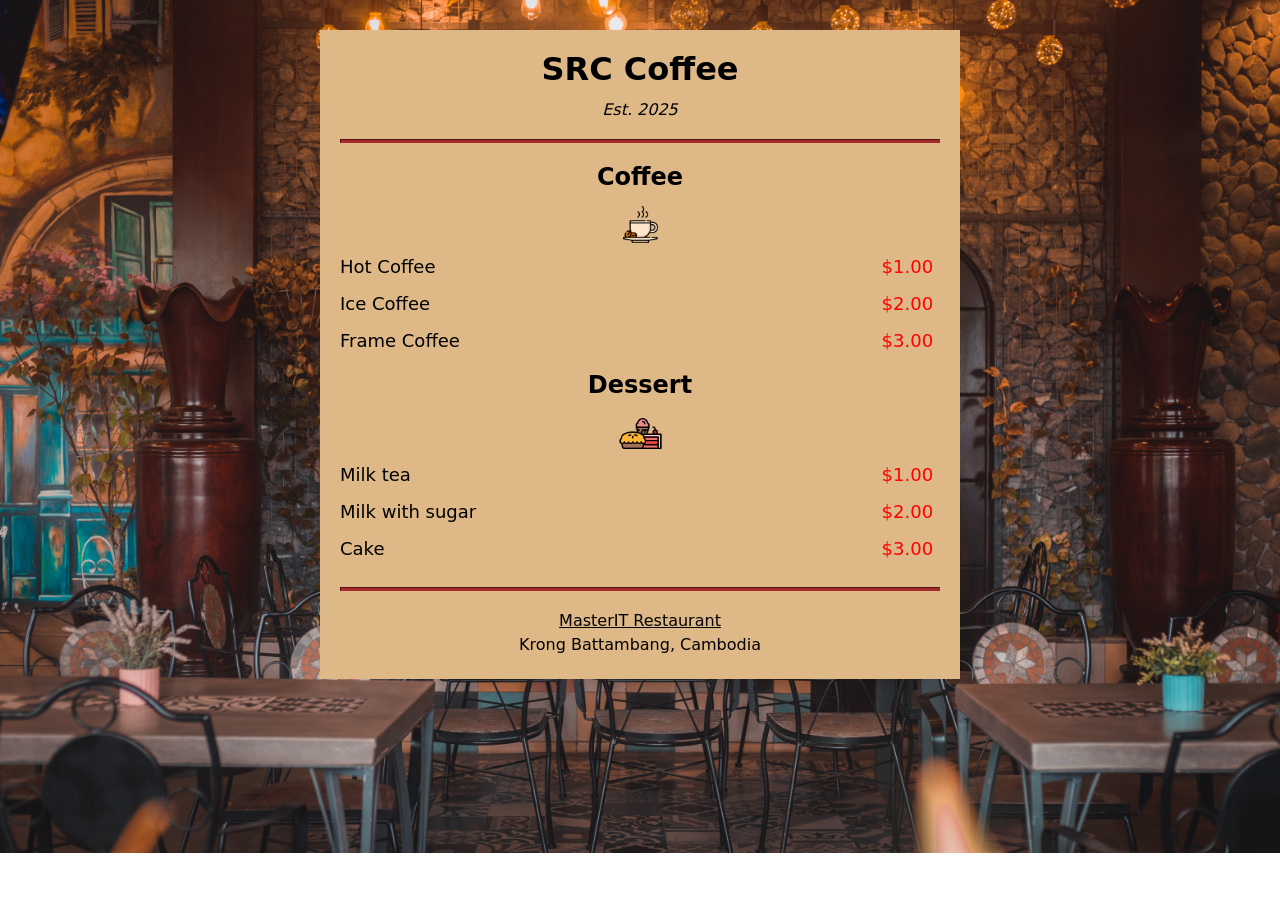
==== 5_PracticCSS/index.html @ 4dfb5321 "first commit" ====
<!DOCTYPE html>
<html lang="en">
  <head>
    <meta charset="UTF-8" />
    <meta name="viewport" content="width=device-width, initial-scale=1.0" />
    <link rel="stylesheet" href="./style.css" />
    <title>MasterCafe</title>
  </head>
  <body>
    <div class="menu">
      <h1>SRC Coffee</h1>
      <p class="est">Est. 2025</p>
      <hr />
      <div>
        <h2>Coffee</h2>
        <img src="./images/coffee.png" alt="coffee" />
        <div class="item">
          <p class="hot">Hot Coffee</p>
          <p class="price">$1.00</p>
        </div>
        <div class="item">
          <p class="hot">Ice Coffee</p>
          <p class="price">$2.00</p>
        </div>
        <div class="item">
          <p class="hot">Frame Coffee</p>
          <p class="price">$3.00</p>
        </div>
      </div>

      <div>
        <h2>Dessert</h2>
        <img src="./images/dessert.png" alt="dessert" />
        <div class="item">
          <p class="hot">Milk tea</p>
          <p class="price">$1.00</p>
        </div>
        <div class="item">
          <p class="hot">Milk with sugar</p>
          <p class="price">$2.00</p>
        </div>
        <div class="item">
          <p class="hot">Cake</p>
          <p class="price">$3.00</p>
        </div>
      </div>

      <hr />
      <div>
        <a class="k" href="https://www.youtube.com/@BroCodez">MasterIT Restaurant</a>
        <p class="k">Krong Battambang, Cambodia</p>
      </div>
    </div>
  </body>
</html>
---- 5_PracticCSS/style.css ----
*{
    padding: 0;
    margin: 0;
    box-sizing: border-box;
}
body{
    font-family: system-ui;
    background-image: url(./images/background.jpg);
    background-size: cover;
    background-repeat: no-repeat;
}
.menu{
    background-color: #deb887;
    width: 50%;
    margin: 30px auto;
    padding: 20px;
}

h1{
    text-align: center;
    font-weight: 900;
}
.est{
    font-style: italic;
    text-align: center;
    margin: 12px auto;
}
hr{
    height: 4px;
    background-color: brown;
    border-color: brown;
    margin: 20px auto;
}
h2{
    text-align: center;
    margin: 12px auto;
}
img{
    width: 45px;
    display: block;
    margin: 0px auto;
}
.item p{
    display: inline-block;
    margin: 8px auto;
    font-size: 18px;
}
.item .hot{
    text-align-last: left;
    width: 69%;
}
.item .price{
    
    text-align: right;
    color: red;
     width: 29%;
    
}
.k{
    text-align: center;
    display: block;
    margin: 5px auto;
    color: black;
}
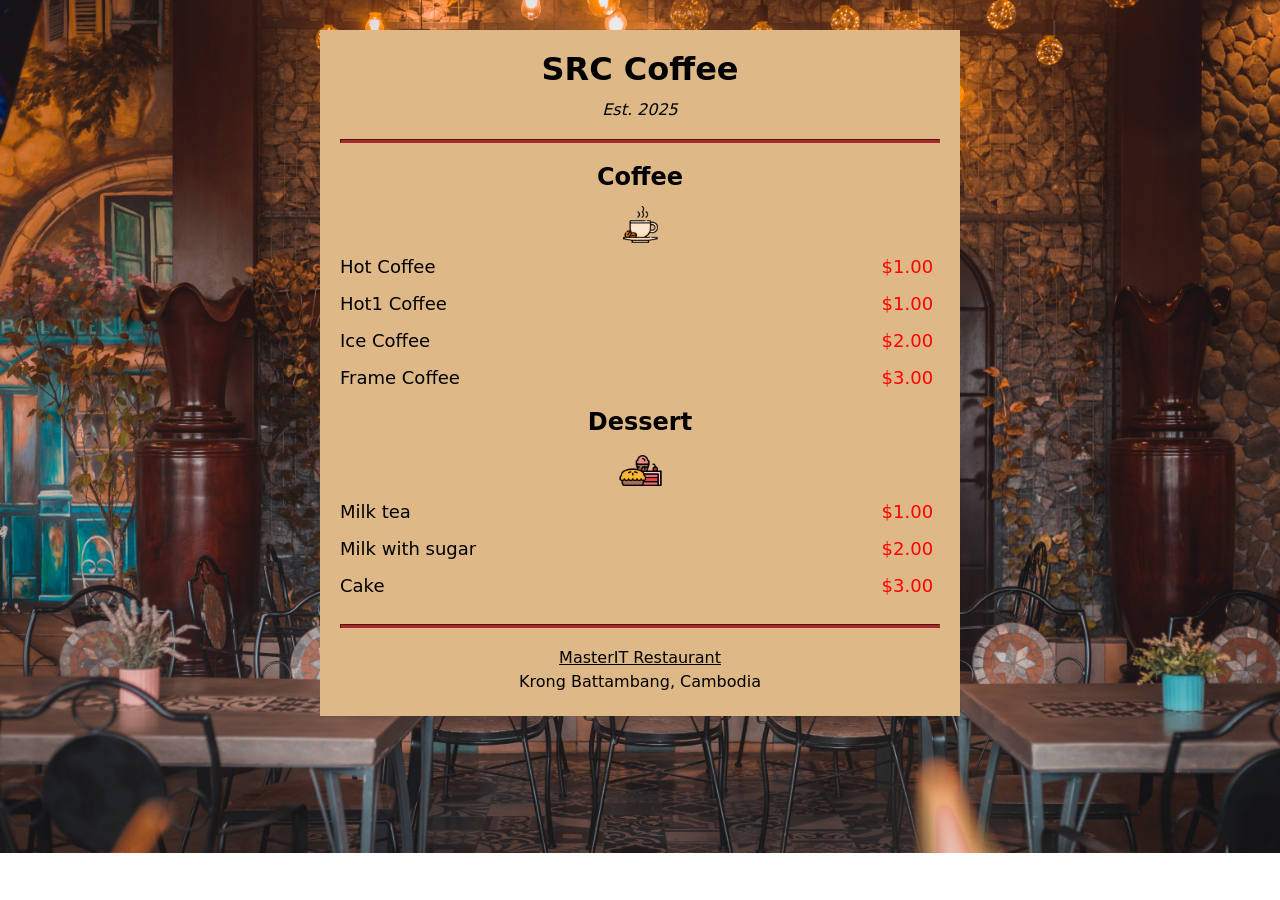
==== commit 6057e740: "change 1" ====
--- a/5_PracticCSS/index.html
+++ b/5_PracticCSS/index.html
@@ -16,6 +16,10 @@
         <img src="./images/coffee.png" alt="coffee" />
         <div class="item">
           <p class="hot">Hot Coffee</p>
+          <p class="price">$1.00</p>
+        </div>
+          <div class="item">
+          <p class="hot">Hot1 Coffee</p>
           <p class="price">$1.00</p>
         </div>
         <div class="item">
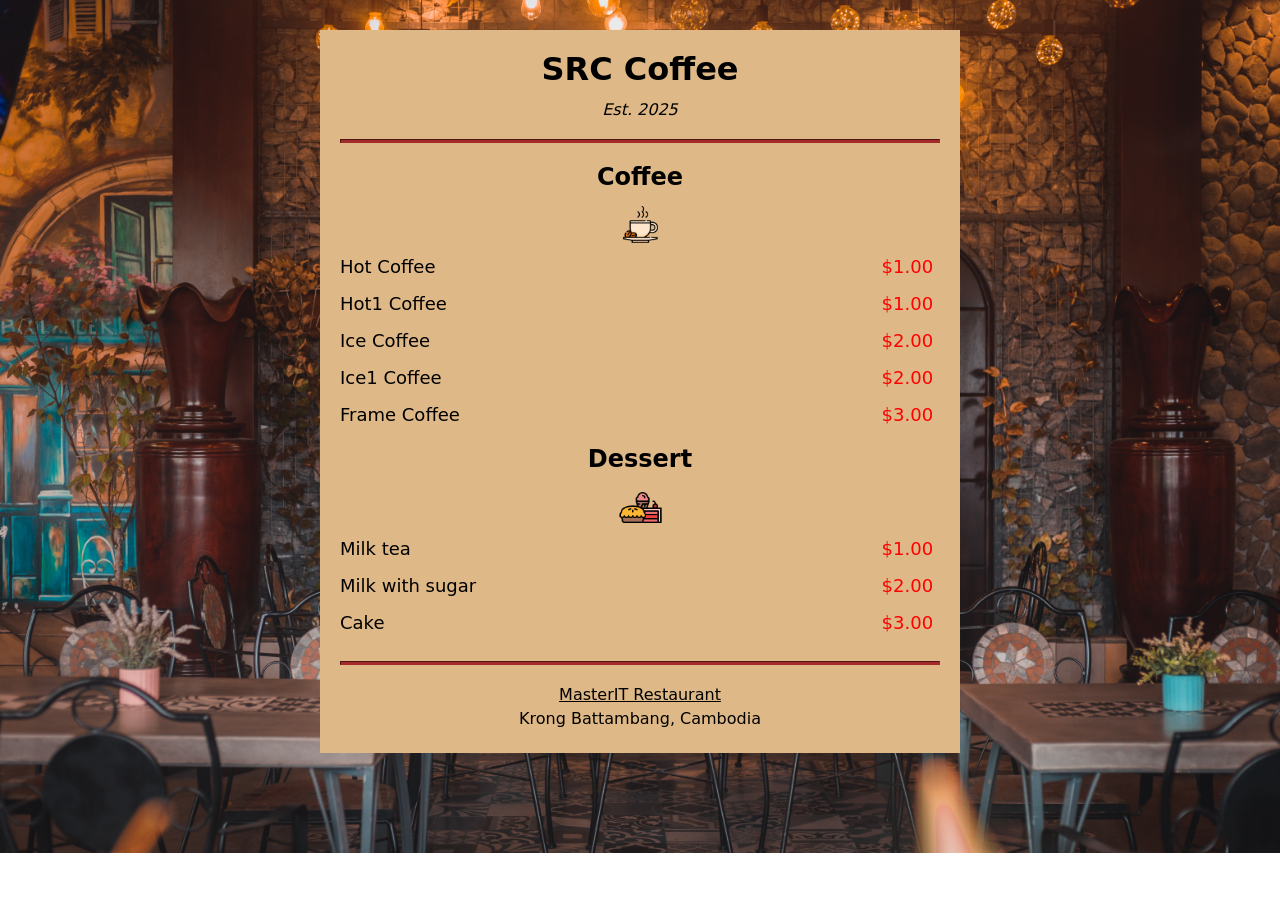
==== commit d37b821c: "4 change" ====
--- a/5_PracticCSS/index.html
+++ b/5_PracticCSS/index.html
@@ -24,6 +24,10 @@
         </div>
         <div class="item">
           <p class="hot">Ice Coffee</p>
+          <p class="price">$2.00</p>
+        </div>
+                <div class="item">
+          <p class="hot">Ice1 Coffee</p>
           <p class="price">$2.00</p>
         </div>
         <div class="item">
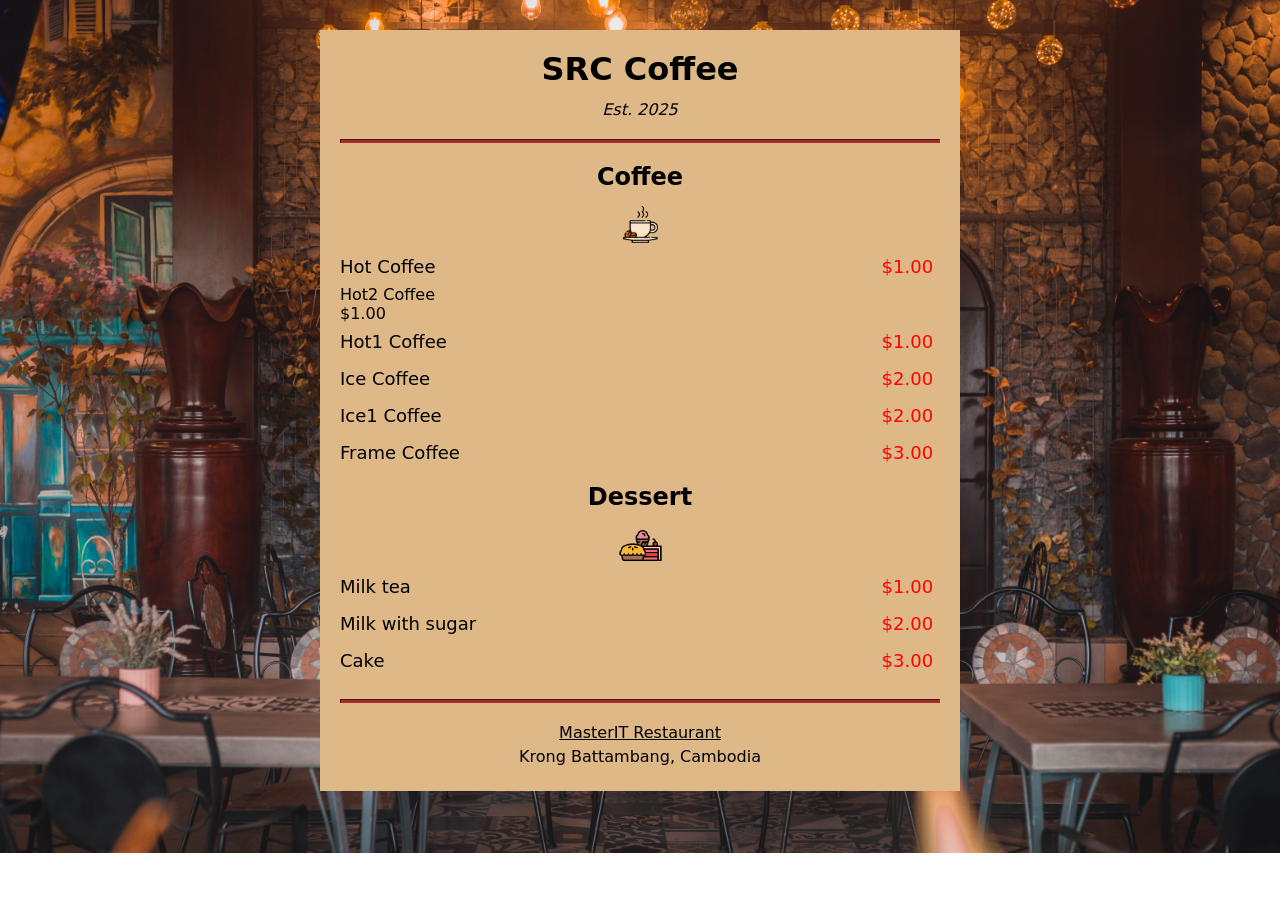
==== commit a1011f90: "demo" ====
--- a/5_PracticCSS/index.html
+++ b/5_PracticCSS/index.html
@@ -16,6 +16,10 @@
         <img src="./images/coffee.png" alt="coffee" />
         <div class="item">
           <p class="hot">Hot Coffee</p>
+          <p class="price">$1.00</p>
+        </div>
+        <div>
+          <p class="hot">Hot2 Coffee</p>
           <p class="price">$1.00</p>
         </div>
           <div class="item">
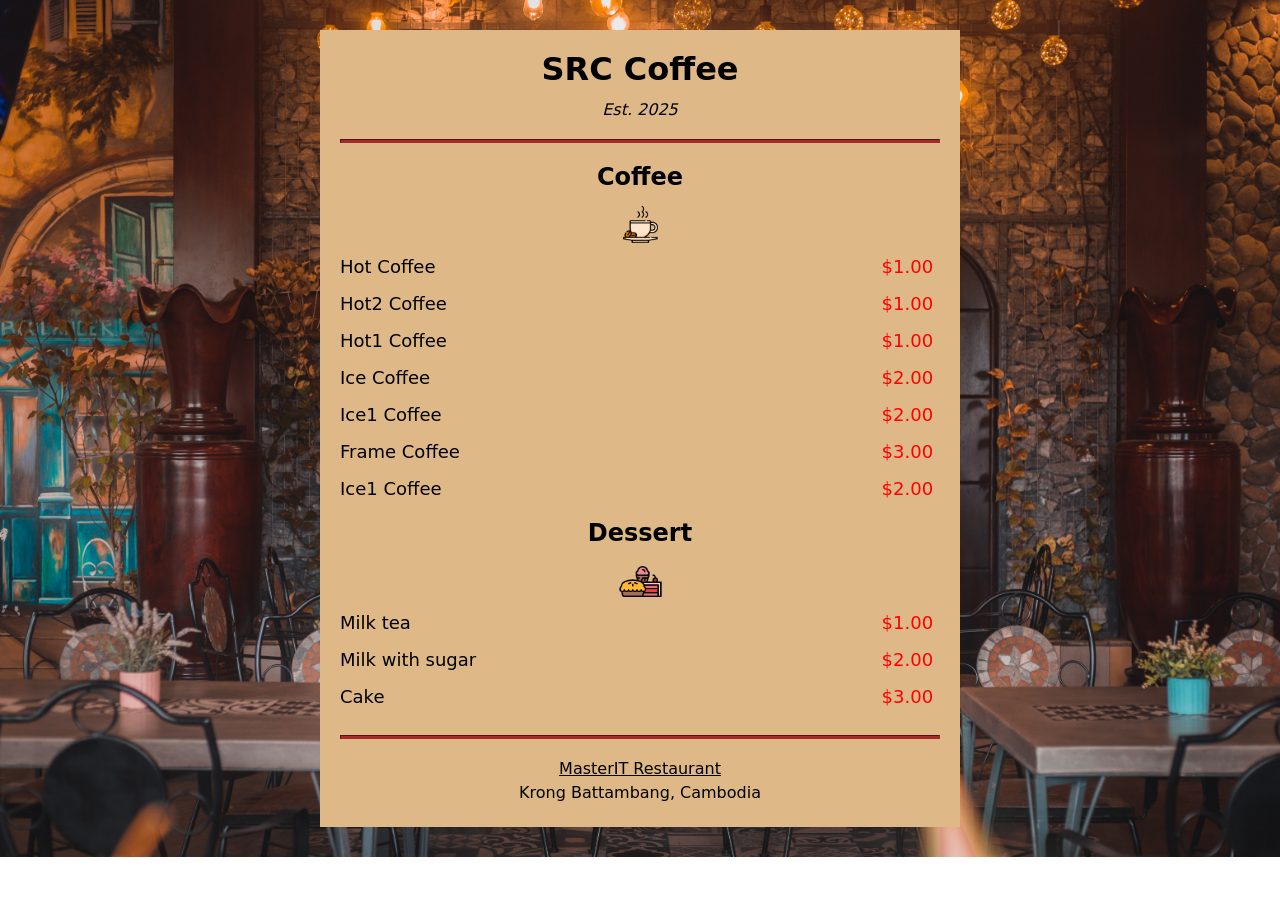
==== commit d1567c8a: "change name place" ====
--- a/5_PracticCSS/index.html
+++ b/5_PracticCSS/index.html
@@ -18,7 +18,7 @@
           <p class="hot">Hot Coffee</p>
           <p class="price">$1.00</p>
         </div>
-        <div>
+        <div class="item">
           <p class="hot">Hot2 Coffee</p>
           <p class="price">$1.00</p>
         </div>
@@ -30,13 +30,18 @@
           <p class="hot">Ice Coffee</p>
           <p class="price">$2.00</p>
         </div>
-                <div class="item">
+          <div class="item">
           <p class="hot">Ice1 Coffee</p>
           <p class="price">$2.00</p>
         </div>
         <div class="item">
           <p class="hot">Frame Coffee</p>
           <p class="price">$3.00</p>
+
+                    <div class="item">
+          <p class="hot">Ice1 Coffee</p>
+          <p class="price">$2.00</p>
+        </div>
         </div>
       </div>
 
